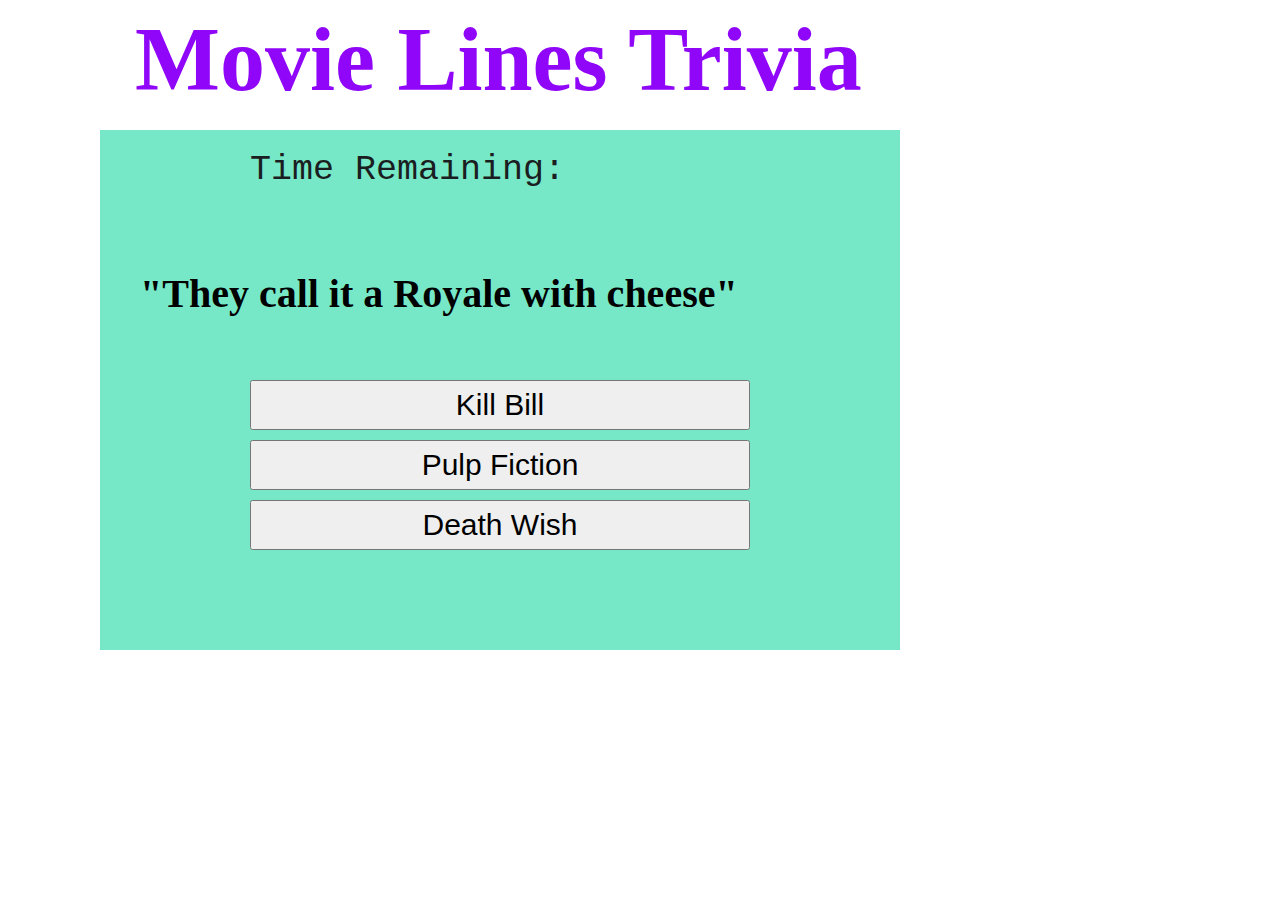
==== 2ndpage.html @ 393d56d7 "update" ====
<!DOCTYPE html>
<html>

<head>
    <meta charset="utf-8" />
    <meta http-equiv="X-UA-Compatible" content="IE=edge">
    <title>Trivia Game</title>
    <meta name="viewport" content="width=device-width, initial-scale=1">
    <link rel="stylesheet" type="text/css" media="screen" href="./assets/css/style.css" />

</head>

<body background="../TriviaGame/assets/images/Background_Film.jpg">
    <div class="heading">
        <strong>Movie Lines Trivia</strong>
    </div>

    <div class="center">
        <div id="time">Time Remaining:</div>
        <p>"They call it a Royale with cheese"</p>
        <div>
            <button class="select1">Kill Bill</button>
            <button class="select2">Pulp Fiction</button>
            </a>
            <button class="select3">Death Wish</button>
        </div>
    </div>


    <script src='https://code.jquery.com/jquery-3.3.1.min.js' integrity='sha256-FgpCb/KJQlLNfOu91ta32o/NMZxltwRo8QtmkMRdAu8='
        crossorigin='anonymous'></script>
    <link rel="stylesheet" href="https://stackpath.bootstrapcdn.com/bootstrap/4.1.3/css/bootstrap.min.css" integrity="sha384-MCw98/SFnGE8fJT3GXwEOngsV7Zt27NXFoaoApmYm81iuXoPkFOJwJ8ERdknLPMO"
        crossorigin="anonymous">
    <script src="./assets/javascript/app.js"></script>
</body>

</html>
---- assets/css/style.css ----
body {
    width: 900px;
}

* {
    box-sizing: border-box;
  }

.heading {
    font-family: Times;
    font-size: 90px;
    color: #9006f9;
    position: absolute;
    left: 135px;

    
}
.center {
    width: 800px;
    height: 520px;
    padding: 20px;
    position: absolute;
    background-color: #76e8c7;
    left: 100px;
    top: 130px;
}
.start {
    width: 200px;
    height: 50px;
    position: absolute;
    left: 300px;
    font-size: 30px;
    top: 400px;
    text-decoration: none;
}
.start:hover {
    background-color: aqua
}
.startOver {
    width: 200px;
    height: 50px;
    position: absolute;
    left: 300px;
    font-size: 30px;
    top: 400px;
    text-decoration: none;
}
.startOver:hover{
    background-color: rgb(247, 197, 137)
}

p{
    font-family: Georgia;
    font-size: 40px;
    font-weight: bold;
    position: absolute;
    left: 40px;
    top: 100px;
}

#thirdPage {
    font-family: Georgia;
    font-size: 40px;
    font-weight: bold;
    position: absolute;
    left: 210px;
    top: 100px;
    text-align: center;
}
#fourthPage {
    font-family: Georgia;
    font-size: 40px;
    font-weight: bold;
    position: absolute;
    left: 90px;
    top: 100px;
    text-align: center;
}
.select1 { 
    width: 500px;
    height: 50px;
    position: absolute;
    left: 150px;
    font-size: 30px;
    top: 250px;

}
.select2 { 
    width: 500px;
    height: 50px;
    position: absolute;
    left: 150px;
    font-size: 30px;
    top: 310px;
}
.select3 { 
    width: 500px;
    height: 50px;
    position: absolute;
    left: 150px;
    font-size: 30px;
    top: 370px;
}
#time{
    font-family: courier;
    font-size: 35px;
    position: absolute;
    left: 150px;
    top: 20px;
    color: #1b1e21;
}
#answer1 {
    font-family: Helvetica;
    font-size: 35px;
    position: absolute;
    left: 335px;
    top: 150px;
    color: #1b1e21;
    text-align: center;
}

#answer2 {
    font-family: Helvetica;
    font-size: 25px;
    position: absolute;
    left: 300px;
    top: 200px;
    color: #1b1e21;
}
#allDone {
    font-family: Helvetica;

    font-size: 30px;
    position: absolute;
    left: 335px;
    top: 150px;
    color: #1b1e21;
}
#correct {
    font-family: Helvetica;
    font-size: 20px;
    position: absolute;
    left: 300px;
    top: 200px;
    color: #1b1e21;
}

#incorrect {
    font-family: Helvetica;
    font-size: 20px;
    position: absolute;
    left: 300px;
    top: 250px;
    color: #1b1e21;
}
#missed {
    font-family: Helvetica;
    font-size: 20px;
    position: absolute;
    left: 300px;
    top: 300px;
    color: #1b1e21;
}
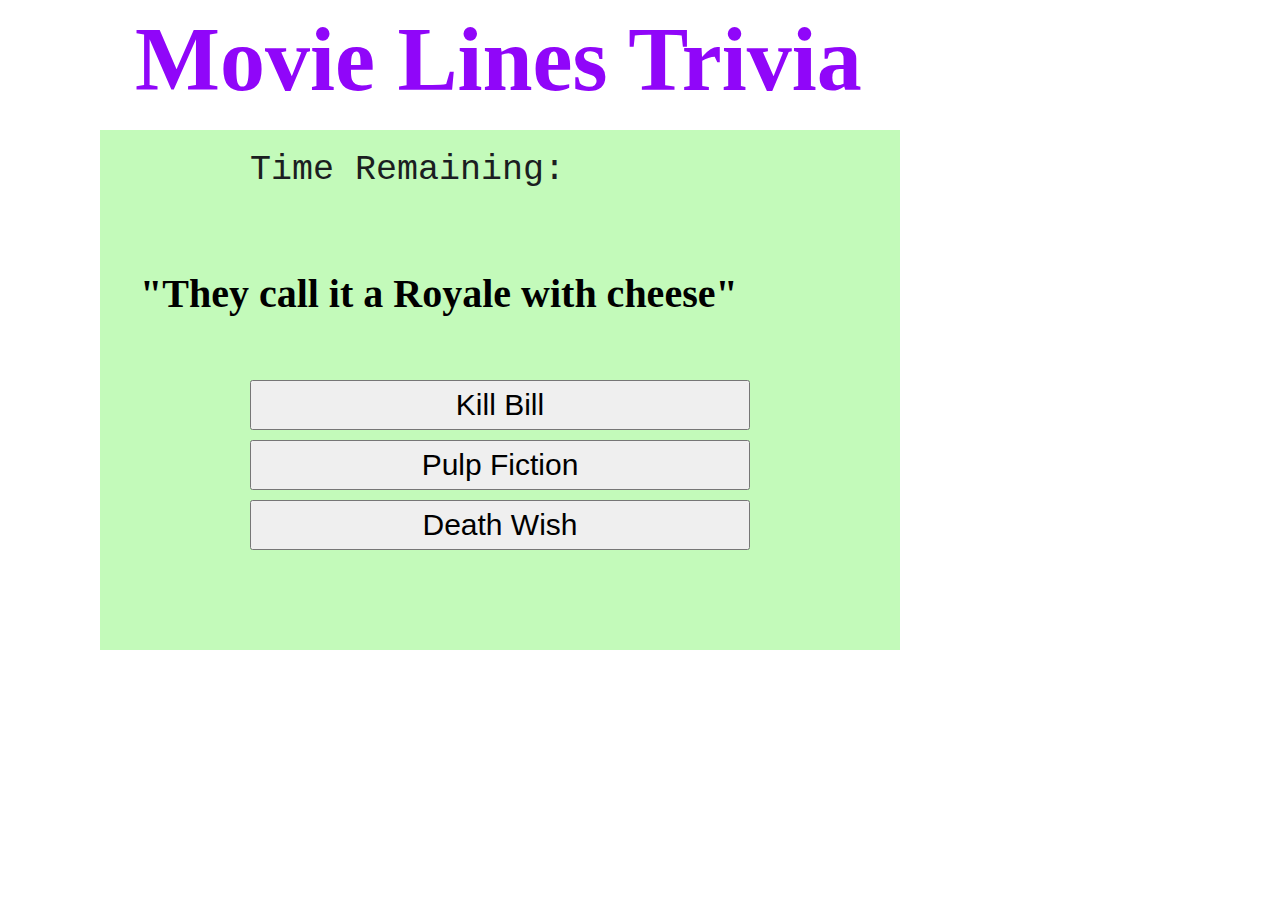
==== commit f7426d2e: "update" ====
--- a/2ndpage.html
+++ b/2ndpage.html
@@ -17,11 +17,15 @@
 
     <div class="center">
         <div id="time">Time Remaining:</div>
+
         <p>"They call it a Royale with cheese"</p>
+
         <div>
+
             <button class="select1">Kill Bill</button>
+
             <button class="select2">Pulp Fiction</button>
-            </a>
+
             <button class="select3">Death Wish</button>
         </div>
     </div>
--- a/assets/css/style.css
+++ b/assets/css/style.css
@@ -12,16 +12,14 @@
     font-size: 90px;
     color: #9006f9;
     position: absolute;
-    left: 135px;
-
-    
+    left: 135px; 
 }
 .center {
     width: 800px;
     height: 520px;
     padding: 20px;
     position: absolute;
-    background-color: #76e8c7;
+    background-color: #c3faba;
     left: 100px;
     top: 130px;
 }
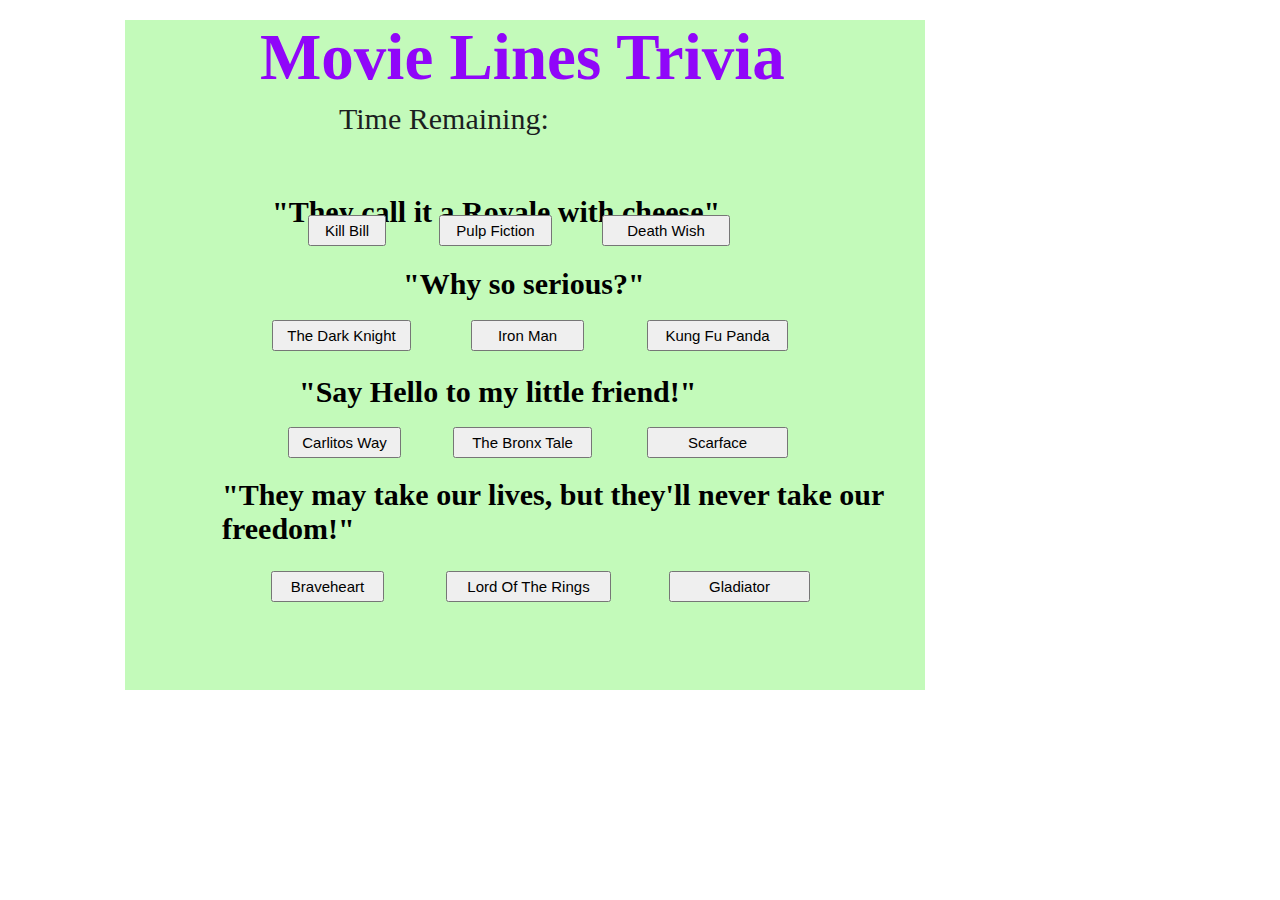
==== commit f8c530cb: "updates" ====
--- a/2ndpage.html
+++ b/2ndpage.html
@@ -11,22 +11,69 @@
 </head>
 
 <body background="../TriviaGame/assets/images/Background_Film.jpg">
-    <div class="heading">
-        <strong>Movie Lines Trivia</strong>
-    </div>
+
 
     <div class="center">
+        <div class="heading">
+            <strong>Movie Lines Trivia</strong>
+        </div>
         <div id="time">Time Remaining:</div>
 
-        <p>"They call it a Royale with cheese"</p>
 
         <div>
+            <p>"They call it a Royale with cheese"</p>
+            <div id="quest2">"Why so serious?"</div>
+            <div id="quest3">"Say Hello to my little friend!"</div>
+            <div id="quest4">"They may take our lives, but they'll never take our freedom!"
+            </div>
+
 
             <button class="select1">Kill Bill</button>
 
             <button class="select2">Pulp Fiction</button>
 
             <button class="select3">Death Wish</button>
+
+            <button class="select4">The Dark Knight</button>
+
+            <button class="select5">Iron Man</button>
+
+            <button class="select6">Kung Fu Panda</button>
+
+            <button class="select7">Carlitos Way</button>
+
+            <button class="select8">The Bronx Tale</button>
+
+            <button class="select9">Scarface</button>
+
+            <button class="select10">Braveheart</button>
+
+            <button class="select11">Lord Of The Rings</button>
+
+            <button class="select12">Gladiator</button>
+            <div id="toggle1">
+                <p>Nice try! The Answer is: Pulp Fiction
+                    <img src="../TriviaGame/assets/images/PulpFiction.gif" alt="">
+                </p>
+            </div>
+            <div id="toggle2">
+                <p>Winner Winner Chicken Dinner!
+                    <img src="../TriviaGame/assets/images/dance.giphy.gif" alt="">
+                </p>
+            </div>
+            <div id="toggle3">
+                <p>Awesome Sauce!
+                    <img src="../TriviaGame/assets/images/Clapping.gif" width="300" height="300" alt="">
+                </p>
+            </div>
+            <div id="toggle4">
+                <p>Wuah Wuah. Try again!
+                    <img src="../TriviaGame/assets/images/TheDarkKnight.gif" width="345" height="230" alt="">
+                </p>
+            </div>
+
+
+
         </div>
     </div>
 
--- a/assets/css/style.css
+++ b/assets/css/style.css
@@ -9,19 +9,19 @@
 
 .heading {
     font-family: Times;
-    font-size: 90px;
+    font-size: 65px;
     color: #9006f9;
     position: absolute;
-    left: 135px; 
+    left: 135px;
 }
 .center {
     width: 800px;
-    height: 520px;
-    padding: 20px;
-    position: absolute;
-    background-color: #c3faba;
-    left: 100px;
-    top: 130px;
+    height: 670px;
+    position: absolute;
+    background-color: #c3faba;
+    left: 125px;
+    top: 20px;
+    bottom: 20px;
 }
 .start {
     width: 200px;
@@ -48,64 +48,147 @@
     background-color: rgb(247, 197, 137)
 }
 
-p{
+p {
     font-family: Georgia;
-    font-size: 40px;
-    font-weight: bold;
-    position: absolute;
-    left: 40px;
-    top: 100px;
-}
-
-#thirdPage {
+    font-size: 30px;
+    font-weight: bold;
+    position: absolute;
+    left: 147px;
+    top: 145px;
+}
+
+#quest2 {
     font-family: Georgia;
-    font-size: 40px;
-    font-weight: bold;
-    position: absolute;
-    left: 210px;
-    top: 100px;
-    text-align: center;
-}
-#fourthPage {
+    font-size: 30px;
+    font-weight: bold;
+    position: absolute;
+    left: 278px;
+    top: 247px;
+    text-align: center;
+}
+#quest3 {
     font-family: Georgia;
-    font-size: 40px;
-    font-weight: bold;
-    position: absolute;
-    left: 90px;
-    top: 100px;
-    text-align: center;
+    font-size: 30px;
+    font-weight: bold;
+    position: absolute;
+    left: 174px;
+    top: 355px;
+    text-align: center;
+}
+#quest4 {
+    font-family: Georgia;
+    font-size: 30px;
+    font-weight: bold;
+    position: absolute;
+    left: 97px;
+    top: 458px;
 }
 .select1 { 
-    width: 500px;
-    height: 50px;
-    position: absolute;
-    left: 150px;
-    font-size: 30px;
-    top: 250px;
+    width: 78px;
+    height: 31px;
+    position: absolute;
+    left: 183px;
+    font-size: 15px;
+    top: 195px;
 
 }
 .select2 { 
-    width: 500px;
-    height: 50px;
-    position: absolute;
-    left: 150px;
-    font-size: 30px;
-    top: 310px;
+    width: 113px;
+    height: 31px;
+    position: absolute;
+    left: 314px;
+    font-size: 15px;
+    top: 195px;
 }
 .select3 { 
-    width: 500px;
-    height: 50px;
-    position: absolute;
-    left: 150px;
-    font-size: 30px;
-    top: 370px;
+    width: 128px;
+    height: 31px;
+    position: absolute;
+    left: 477px;
+    font-size: 15px;
+    top: 195px;
+}
+.select4 { 
+    width: 139px;
+    height: 31px;
+    position: absolute;
+    left: 147px;
+    font-size: 15px;
+    top: 300px;
+
+}
+.select5 { 
+    width: 113px;
+    height: 31px;
+    position: absolute;
+    left: 346px;
+    font-size: 15px;
+    top: 300px;
+}
+.select6 { 
+    width: 141px;
+    height: 31px;
+    position: absolute;
+    left: 522px;
+    font-size: 15px;
+    top: 300px;
+}
+.select7 { 
+    width: 113px;
+    height: 31px;
+    position: absolute;
+    left: 163px;
+    font-size: 15px;
+    top: 407px;
+
+}
+.select8 { 
+    width: 139px;
+    height: 31px;
+    position: absolute;
+    left: 328px;
+    font-size: 15px;
+    top: 407px;
+}
+.select9 { 
+    width: 141px;
+    height: 31px;
+    position: absolute;
+    left: 522px;
+    font-size: 15px;
+    top: 407px;
+}
+.select10 { 
+    width: 113px;
+    height: 31px;
+    position: absolute;
+    left: 146px;
+    font-size: 15px;
+    top: 551px;
+
+}
+.select11 { 
+    width: 165px;
+    height: 31px;
+    position: absolute;
+    left: 321px;
+    font-size: 15px;
+    top: 551px;
+}
+.select12 { 
+    width: 141px;
+    height: 31px;
+    position: absolute;
+    left: 544px;
+    font-size: 15px;
+    top: 551px;
 }
 #time{
-    font-family: courier;
-    font-size: 35px;
-    position: absolute;
-    left: 150px;
-    top: 20px;
+    font-family: time;
+    font-size: 30px;
+    position: absolute;
+    left: 214px;
+    top: 82px;
     color: #1b1e21;
 }
 #answer1 {
@@ -159,4 +242,61 @@
     left: 300px;
     top: 300px;
     color: #1b1e21;
+}
+#toggle1 {
+    width: 800px;
+    height: 670px;
+    position: absolute;
+    background-color: #c3faba;
+    top: 90px;
+    bottom: 20px;
+    text-align: center;
+    font-family: times;
+    font-size: 30px;
+    font-weight: bold;
+    display: none; 
+}
+#toggle2 {
+    width: 800px;
+    height: 670px;
+    position: absolute;
+    background-color: #c3faba;
+    top: 90px;
+    bottom: 20px;
+    text-align: center;
+    font-family: times;
+    font-size: 30px;
+    font-weight: bold;
+    display: none; 
+}
+
+#toggle3 {
+    width: 800px;
+    height: 670px;
+    position: absolute;
+    background-color: #c3faba;
+    top: 90px;
+    bottom: 20px;
+    text-align: center;
+    font-family: times;
+    font-size: 30px;
+    font-weight: bold;
+    display: none; 
+}
+#toggle4 {
+    width: 800px;
+    height: 670px;
+    position: absolute;
+    background-color: #c3faba;
+    top: 90px;
+    bottom: 20px;
+    text-align: center;
+    font-family: times;
+    font-size: 30px;
+    font-weight: bold;
+    display: none; 
+}
+img{
+    position: absolute;
+    left: 10px;
 }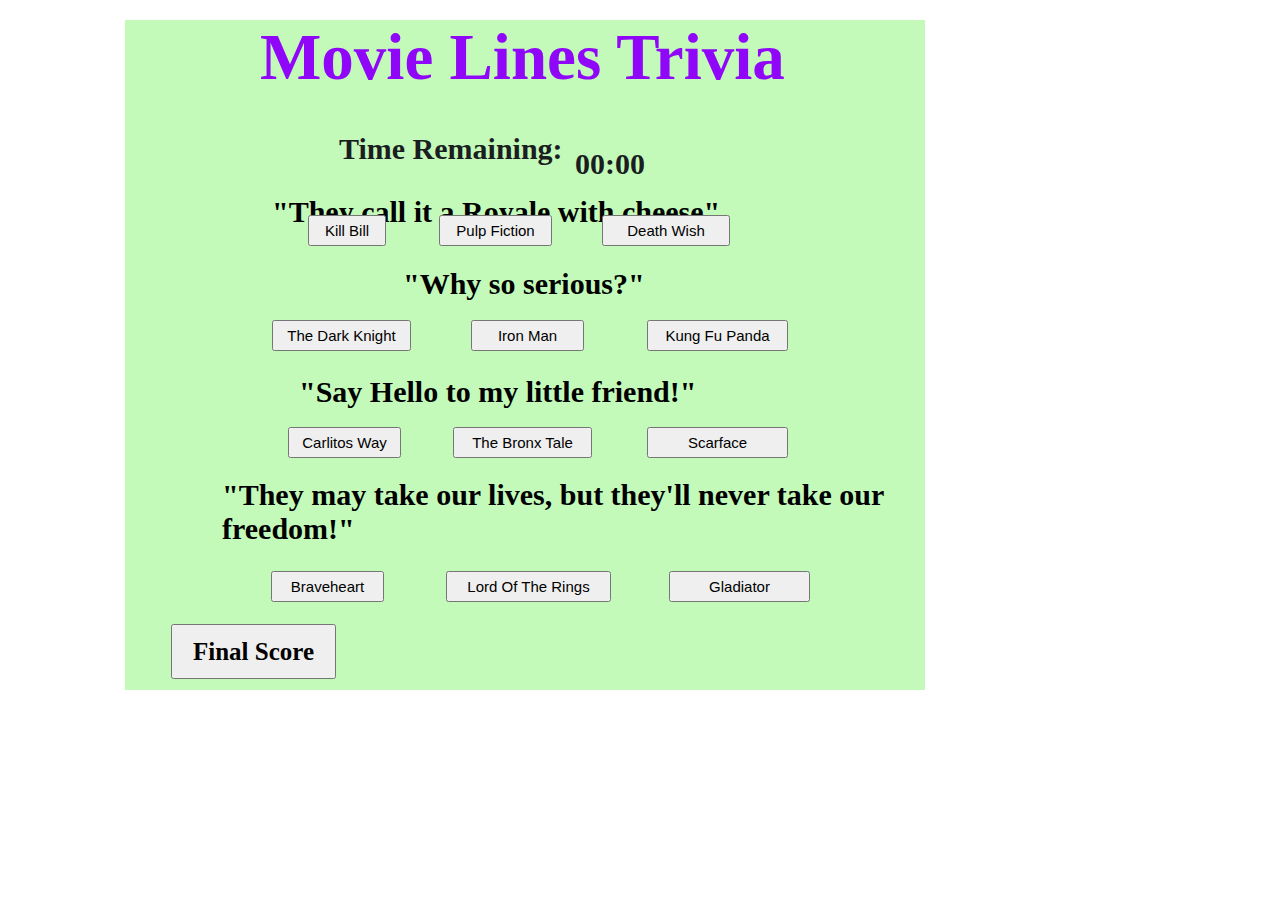
==== commit 476b252d: "update" ====
--- a/2ndpage.html
+++ b/2ndpage.html
@@ -17,7 +17,10 @@
         <div class="heading">
             <strong>Movie Lines Trivia</strong>
         </div>
-        <div id="time">Time Remaining:</div>
+        <div class="timer">
+            <h3>Time Remaining:</h3>
+            <h4 id="timerDisplay">00:00</h4>
+        </div>
 
 
         <div>
@@ -27,51 +30,97 @@
             <div id="quest4">"They may take our lives, but they'll never take our freedom!"
             </div>
 
+            <!-- buttons selections -->
 
-            <button class="select1">Kill Bill</button>
+            <!-- buttons group 1 -->
+            <button class="select1" val=0>Kill Bill</button>
 
-            <button class="select2">Pulp Fiction</button>
+            <button class="select2" val=2>Pulp Fiction</button>
 
-            <button class="select3">Death Wish</button>
+            <button class="select3" val=0>Death Wish</button>
 
-            <button class="select4">The Dark Knight</button>
+            <!-- buttons group 2 -->
+            <button class="select4" val=2>The Dark Knight</button>
 
-            <button class="select5">Iron Man</button>
+            <button class="select5" val=0>Iron Man</button>
 
-            <button class="select6">Kung Fu Panda</button>
+            <button class="select6" val=0>Kung Fu Panda</button>
 
-            <button class="select7">Carlitos Way</button>
+            <!-- buttons group 3 -->
+            <button class="select7" val=0>Carlitos Way</button>
 
-            <button class="select8">The Bronx Tale</button>
+            <button class="select8" val=0>The Bronx Tale</button>
 
-            <button class="select9">Scarface</button>
+            <button class="select9" val=2>Scarface</button>
 
-            <button class="select10">Braveheart</button>
+            <!-- buttons group 4 -->
+            <button class="select10" val=2>Braveheart</button>
 
-            <button class="select11">Lord Of The Rings</button>
+            <button class="select11" val=0>Lord Of The Rings</button>
 
-            <button class="select12">Gladiator</button>
-            <div id="toggle1">
+            <button class="select12" val=0>Gladiator</button>
+
+            <!-- Score Button -->
+
+            <div>
+                <button class="Score">Final Score</button>
+            </div>
+            <div id="toggle9">
+                <div id="allDone">Here's how you did!</div>
+
+                <div id="correct"></div>
+
+                <div id="incorrect"></div>
+
+                <div id="missed"></div>
+
+                <div id="total"></div>
+            </div>
+
+
+            <!-- toggle between answer -->
+            <div id="toggle1" val=0>
                 <p>Nice try! The Answer is: Pulp Fiction
                     <img src="../TriviaGame/assets/images/PulpFiction.gif" alt="">
                 </p>
             </div>
-            <div id="toggle2">
+            <div id="toggle2" val=2>
                 <p>Winner Winner Chicken Dinner!
                     <img src="../TriviaGame/assets/images/dance.giphy.gif" alt="">
                 </p>
             </div>
-            <div id="toggle3">
+            <div id="toggle3" val=2>
                 <p>Awesome Sauce!
                     <img src="../TriviaGame/assets/images/Clapping.gif" width="300" height="300" alt="">
                 </p>
             </div>
-            <div id="toggle4">
-                <p>Wuah Wuah. Try again!
+            <div id="toggle4" val=0>
+                <p>Wah Wah 😩 The Dark Knight!
                     <img src="../TriviaGame/assets/images/TheDarkKnight.gif" width="345" height="230" alt="">
                 </p>
             </div>
-
+            <div id="toggle5" val=0>
+                <p>Ay way. The correct answer is: Scarface!
+                    <img src="../TriviaGame/assets/images/Relax_scarface.gif" width="420" height="420" alt="">
+                </p>
+            </div>
+            <div id="toggle6" val=2>
+                <p>Yes! You're doing really well!
+                    <img src="../TriviaGame/assets/images/Scarface.gif" alt="">
+                </p>
+            </div>
+            <div id="toggle7" val=0>
+                <p>Not! The correct answer is: Braveheart!
+                    <img src="../TriviaGame/assets/images/Cmon_Braveheart.gif" alt="">
+                </p>
+            </div>
+            <div id="toggle8" val=2>
+                <p>You're a true movie lover!!
+                    <img src="../TriviaGame/assets/images/WIn_Brave.gif" height="345" width="294" alt="">
+                </p>
+            </div>
+            <div id="scorepage">
+            </div>
 
 
         </div>
--- a/assets/css/style.css
+++ b/assets/css/style.css
@@ -183,7 +183,7 @@
     font-size: 15px;
     top: 551px;
 }
-#time{
+h3{
     font-family: time;
     font-size: 30px;
     position: absolute;
@@ -191,6 +191,15 @@
     top: 82px;
     color: #1b1e21;
 }
+h4{
+    font-family: time;
+    font-size: 30px;
+    position: absolute;
+    left: 450px;
+    top: 87px;
+    color: #1b1e21;
+}
+
 #answer1 {
     font-family: Helvetica;
     font-size: 35px;
@@ -210,19 +219,18 @@
     color: #1b1e21;
 }
 #allDone {
-    font-family: Helvetica;
-
-    font-size: 30px;
-    position: absolute;
-    left: 335px;
-    top: 150px;
-    color: #1b1e21;
+    font-family: times;
+    font-size: 40px;
+    position: absolute;
+    left: 221px;
+    top: 71px;
+    color: #f13a8c;
 }
 #correct {
     font-family: Helvetica;
     font-size: 20px;
     position: absolute;
-    left: 300px;
+    left: 276px;
     top: 200px;
     color: #1b1e21;
 }
@@ -231,7 +239,7 @@
     font-family: Helvetica;
     font-size: 20px;
     position: absolute;
-    left: 300px;
+    left: 276px;
     top: 250px;
     color: #1b1e21;
 }
@@ -239,16 +247,25 @@
     font-family: Helvetica;
     font-size: 20px;
     position: absolute;
-    left: 300px;
+    left: 276px;
     top: 300px;
     color: #1b1e21;
 }
+#total{
+    font-family: Helvetica;
+    font-size: 30px;
+    position: absolute;
+    left: 276px;
+    top: 370px;
+    color: #1b1e21;
+}
+
 #toggle1 {
     width: 800px;
     height: 670px;
     position: absolute;
     background-color: #c3faba;
-    top: 90px;
+    top: 88px;
     bottom: 20px;
     text-align: center;
     font-family: times;
@@ -261,7 +278,7 @@
     height: 670px;
     position: absolute;
     background-color: #c3faba;
-    top: 90px;
+    top: 88px;
     bottom: 20px;
     text-align: center;
     font-family: times;
@@ -275,7 +292,7 @@
     height: 670px;
     position: absolute;
     background-color: #c3faba;
-    top: 90px;
+    top: 88px;
     bottom: 20px;
     text-align: center;
     font-family: times;
@@ -288,7 +305,59 @@
     height: 670px;
     position: absolute;
     background-color: #c3faba;
-    top: 90px;
+    top: 88px;
+    bottom: 20px;
+    text-align: center;
+    font-family: times;
+    font-size: 30px;
+    font-weight: bold;
+    display: none; 
+}
+#toggle5 {
+    width: 800px;
+    height: 670px;
+    position: absolute;
+    background-color: #c3faba;
+    top: 88px;
+    bottom: 20px;
+    text-align: center;
+    font-family: times;
+    font-size: 30px;
+    font-weight: bold;
+    display: none; 
+}
+#toggle6 {
+    width: 800px;
+    height: 670px;
+    position: absolute;
+    background-color: #c3faba;
+    top: 88px;
+    bottom: 20px;
+    text-align: center;
+    font-family: times;
+    font-size: 30px;
+    font-weight: bold;
+    display: none; 
+}
+#toggle7 {
+    width: 800px;
+    height: 670px;
+    position: absolute;
+    background-color: #c3faba;
+    top: 88px;
+    bottom: 20px;
+    text-align: center;
+    font-family: times;
+    font-size: 30px;
+    font-weight: bold;
+    display: none; 
+}
+#toggle8 {
+    width: 800px;
+    height: 670px;
+    position: absolute;
+    background-color: #c3faba;
+    top: 88px;
     bottom: 20px;
     text-align: center;
     font-family: times;
@@ -299,4 +368,31 @@
 img{
     position: absolute;
     left: 10px;
-}+}
+.Score {
+    width: 165px;
+    height: 55px;
+    position: absolute;
+    left: 46px;
+    font-size: 25px;
+    font-weight: bold;
+    top: 604px;
+    text-decoration: none;
+    font-family: times;
+}
+}
+.Score:hover{
+    background-color: rgb(247, 197, 137)
+}
+#toggle9 {
+    width: 800px;
+    height: 670px;
+    position: absolute;
+    background-color: #c3faba;
+    top: 88px;
+    bottom: 20px;
+    text-align: center;
+    font-family: times;
+    font-size: 30px;
+    font-weight: bold;
+    display: none;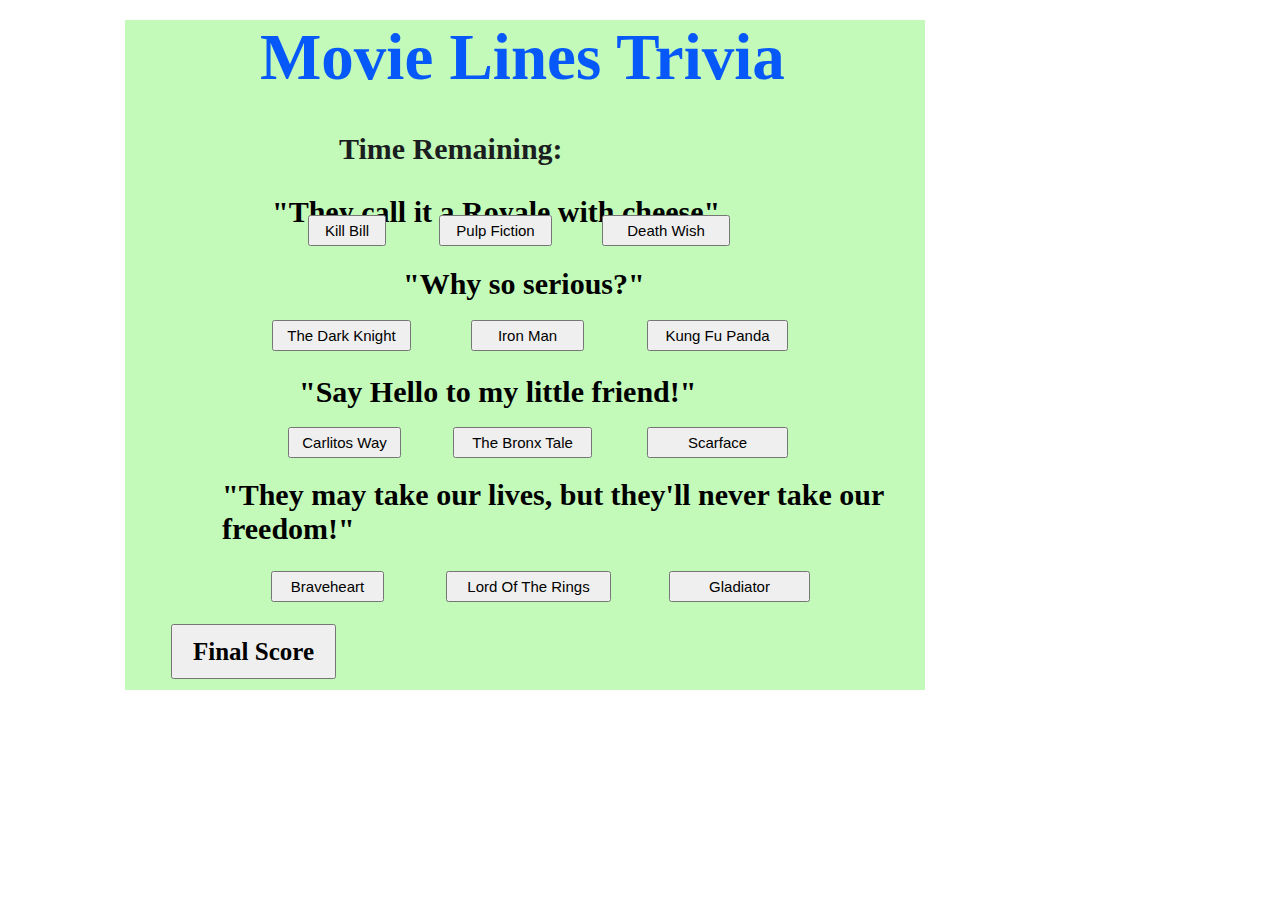
==== commit bdd6072f: "update" ====
--- a/2ndpage.html
+++ b/2ndpage.html
@@ -7,6 +7,8 @@
     <title>Trivia Game</title>
     <meta name="viewport" content="width=device-width, initial-scale=1">
     <link rel="stylesheet" type="text/css" media="screen" href="./assets/css/style.css" />
+    <link rel="stylesheet" href="https://stackpath.bootstrapcdn.com/bootstrap/4.1.3/css/bootstrap.min.css" integrity="sha384-MCw98/SFnGE8fJT3GXwEOngsV7Zt27NXFoaoApmYm81iuXoPkFOJwJ8ERdknLPMO"
+        crossorigin="anonymous">
 
 </head>
 
@@ -19,7 +21,7 @@
         </div>
         <div class="timer">
             <h3>Time Remaining:</h3>
-            <h4 id="timerDisplay">00:00</h4>
+            <h4 id="timerDisplay"></h4>
         </div>
 
 
@@ -33,6 +35,7 @@
             <!-- buttons selections -->
 
             <!-- buttons group 1 -->
+
             <button class="select1" val=0>Kill Bill</button>
 
             <button class="select2" val=2>Pulp Fiction</button>
@@ -60,6 +63,8 @@
 
             <button class="select12" val=0>Gladiator</button>
 
+
+
             <!-- Score Button -->
 
             <div>
@@ -80,6 +85,7 @@
 
             <!-- toggle between answer -->
             <div id="toggle1" val=0>
+
                 <p>Nice try! The Answer is: Pulp Fiction
                     <img src="../TriviaGame/assets/images/PulpFiction.gif" alt="">
                 </p>
@@ -100,7 +106,7 @@
                 </p>
             </div>
             <div id="toggle5" val=0>
-                <p>Ay way. The correct answer is: Scarface!
+                <p>Ay yay yay. The correct answer is: Scarface!
                     <img src="../TriviaGame/assets/images/Relax_scarface.gif" width="420" height="420" alt="">
                 </p>
             </div>
@@ -129,8 +135,7 @@
 
     <script src='https://code.jquery.com/jquery-3.3.1.min.js' integrity='sha256-FgpCb/KJQlLNfOu91ta32o/NMZxltwRo8QtmkMRdAu8='
         crossorigin='anonymous'></script>
-    <link rel="stylesheet" href="https://stackpath.bootstrapcdn.com/bootstrap/4.1.3/css/bootstrap.min.css" integrity="sha384-MCw98/SFnGE8fJT3GXwEOngsV7Zt27NXFoaoApmYm81iuXoPkFOJwJ8ERdknLPMO"
-        crossorigin="anonymous">
+
     <script src="./assets/javascript/app.js"></script>
 </body>
 
--- a/assets/css/style.css
+++ b/assets/css/style.css
@@ -10,9 +10,17 @@
 .heading {
     font-family: Times;
     font-size: 65px;
+    color: #0658f9;
+    position: absolute;
+    left: 135px;
+}
+#Countdown {
+    font-family: Times;
+    font-size: 65px;
     color: #9006f9;
     position: absolute;
-    left: 135px;
+    left: 50px;
+    top: 120px;
 }
 .center {
     width: 800px;
@@ -29,8 +37,9 @@
     position: absolute;
     left: 300px;
     font-size: 30px;
-    top: 400px;
+    top: 460px;
     text-decoration: none;
+    background-color: #0280d4
 }
 .start:hover {
     background-color: aqua
@@ -90,7 +99,12 @@
     left: 183px;
     font-size: 15px;
     top: 195px;
-
+}
+.visible {
+        visibility: visible;
+}
+.invisible {
+    visibility: hidden;
 }
 .select2 { 
     width: 113px;
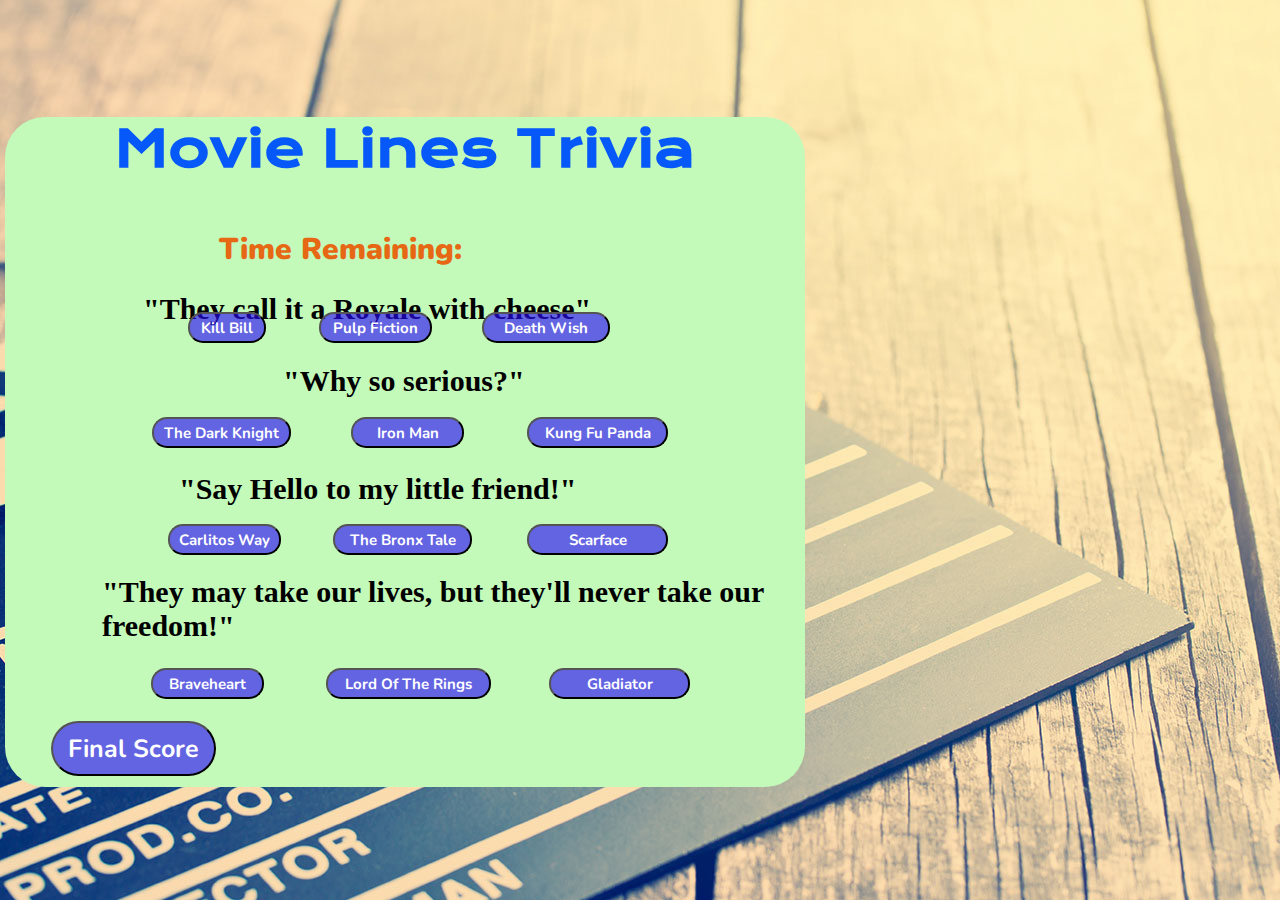
==== commit efea8aa5: "update" ====
--- a/2ndpage.html
+++ b/2ndpage.html
@@ -6,6 +6,7 @@
     <meta http-equiv="X-UA-Compatible" content="IE=edge">
     <title>Trivia Game</title>
     <meta name="viewport" content="width=device-width, initial-scale=1">
+    <link href="https://fonts.googleapis.com/css?family=Abril+Fatface|Krona+One|Nunito|Righteous|Mukta" rel="stylesheet">
     <link rel="stylesheet" type="text/css" media="screen" href="./assets/css/style.css" />
     <link rel="stylesheet" href="https://stackpath.bootstrapcdn.com/bootstrap/4.1.3/css/bootstrap.min.css" integrity="sha384-MCw98/SFnGE8fJT3GXwEOngsV7Zt27NXFoaoApmYm81iuXoPkFOJwJ8ERdknLPMO"
         crossorigin="anonymous">
@@ -15,120 +16,121 @@
 <body background="../TriviaGame/assets/images/Background_Film.jpg">
 
 
-    <div class="center">
-        <div class="heading">
-            <strong>Movie Lines Trivia</strong>
-        </div>
-        <div class="timer">
-            <h3>Time Remaining:</h3>
-            <h4 id="timerDisplay"></h4>
-        </div>
+    <div class="center mx-auto">
+        <div class="">
+            <div class="heading mx-auto">
+                <strong>Movie Lines Trivia</strong>
+            </div>
+            <div class="timer mx-auto">
+                <h3><strong>Time Remaining:</strong></h3>
+                <h4 id="timerDisplay"></h4>
+            </div>
 
 
-        <div>
-            <p>"They call it a Royale with cheese"</p>
-            <div id="quest2">"Why so serious?"</div>
-            <div id="quest3">"Say Hello to my little friend!"</div>
-            <div id="quest4">"They may take our lives, but they'll never take our freedom!"
-            </div>
+            <div>
+                <p>"They call it a Royale with cheese"</p>
+                <div id="quest2">"Why so serious?"</div>
+                <div id="quest3">"Say Hello to my little friend!"</div>
+                <div id="quest4">"They may take our lives, but they'll never take our freedom!"
+                </div>
 
-            <!-- buttons selections -->
+                <!-- buttons selections -->
 
-            <!-- buttons group 1 -->
+                <!-- buttons group 1 -->
 
-            <button class="select1" val=0>Kill Bill</button>
+                <button class="select1" val=0>Kill Bill</button>
 
-            <button class="select2" val=2>Pulp Fiction</button>
+                <button class="select2" val=2>Pulp Fiction</button>
 
-            <button class="select3" val=0>Death Wish</button>
+                <button class="select3" val=0>Death Wish</button>
 
-            <!-- buttons group 2 -->
-            <button class="select4" val=2>The Dark Knight</button>
+                <!-- buttons group 2 -->
+                <button class="select4" val=2>The Dark Knight</button>
 
-            <button class="select5" val=0>Iron Man</button>
+                <button class="select5" val=0>Iron Man</button>
 
-            <button class="select6" val=0>Kung Fu Panda</button>
+                <button class="select6" val=0>Kung Fu Panda</button>
 
-            <!-- buttons group 3 -->
-            <button class="select7" val=0>Carlitos Way</button>
+                <!-- buttons group 3 -->
+                <button class="select7" val=0>Carlitos Way</button>
 
-            <button class="select8" val=0>The Bronx Tale</button>
+                <button class="select8" val=0>The Bronx Tale</button>
 
-            <button class="select9" val=2>Scarface</button>
+                <button class="select9" val=2>Scarface</button>
 
-            <!-- buttons group 4 -->
-            <button class="select10" val=2>Braveheart</button>
+                <!-- buttons group 4 -->
+                <button class="select10" val=2>Braveheart</button>
 
-            <button class="select11" val=0>Lord Of The Rings</button>
+                <button class="select11" val=0>Lord Of The Rings</button>
 
-            <button class="select12" val=0>Gladiator</button>
+                <button class="select12" val=0>Gladiator</button>
 
 
 
-            <!-- Score Button -->
+                <!-- Score Button -->
 
-            <div>
-                <button class="Score">Final Score</button>
-            </div>
-            <div id="toggle9">
-                <div id="allDone">Here's how you did!</div>
+                <div>
+                    <button class="Score">Final Score</button>
+                </div>
+                <div id="toggle9">
+                    <div id="allDone">Here's how you did!</div>
 
-                <div id="correct"></div>
+                    <div id="correct"></div>
 
-                <div id="incorrect"></div>
+                    <div id="incorrect"></div>
 
-                <div id="missed"></div>
+                    <div id="missed"></div>
 
-                <div id="total"></div>
-            </div>
+                    <div id="total"></div>
+                </div>
 
 
-            <!-- toggle between answer -->
-            <div id="toggle1" val=0>
+                <!-- toggle between answer -->
+                <div id="toggle1" val=0>
 
-                <p>Nice try! The Answer is: Pulp Fiction
-                    <img src="../TriviaGame/assets/images/PulpFiction.gif" alt="">
-                </p>
+                    <div id="togBox">Nice try! The Answer is: Pulp Fiction
+                        <img src="../TriviaGame/assets/images/PulpFiction.gif" alt="">
+                    </div>
+                </div>
+                <div id="toggle2" val=2>
+                    <div id="togBox">Winner Winner Chicken Dinner!
+                        <img src="../TriviaGame/assets/images/dance.giphy.gif" alt="">
+                    </div>
+                </div>
+                <div id="toggle3" val=2>
+                    <div id="togBox">Awesome Sauce!
+                        <img src="../TriviaGame/assets/images/Clapping.gif" width="300" height="300" alt="">
+                    </div>
+                </div>
+                <div id="toggle4" val=0>
+                    <div id="togBox">Wah Wah 😩 The Dark Knight!
+                        <img src="../TriviaGame/assets/images/TheDarkKnight.gif" width="345" height="230" alt="">
+                    </div>
+                </div>
+                <div id="toggle5" val=0>
+                    <div id="togBox">Ay yay yay. The correct answer is: Scarface!
+                        <img src="../TriviaGame/assets/images/Relax_scarface.gif" width="220" height="220" alt="">
+                    </div>
+                </div>
+                <div id="toggle6" val=2>
+                    <div id="togBox">Yes! You're doing really well!
+                        <img src="../TriviaGame/assets/images/Scarface.gif" alt="">
+                    </div>
+                </div>
+                <div id="toggle7" val=0>
+                    <div id="togBox">Not! The correct answer is: Braveheart!
+                        <img src="../TriviaGame/assets/images/Cmon_Braveheart.gif" alt="">
+                    </div>
+                </div>
+                <div id="toggle8" val=2>
+                    <div id="togBox">You're a true movie lover!!
+                        <img src="../TriviaGame/assets/images/WIn_Brave.gif" height="345" width="294" alt="">
+                    </div>
+                </div>
+
+                <div id="scorepage"></div>
+
             </div>
-            <div id="toggle2" val=2>
-                <p>Winner Winner Chicken Dinner!
-                    <img src="../TriviaGame/assets/images/dance.giphy.gif" alt="">
-                </p>
-            </div>
-            <div id="toggle3" val=2>
-                <p>Awesome Sauce!
-                    <img src="../TriviaGame/assets/images/Clapping.gif" width="300" height="300" alt="">
-                </p>
-            </div>
-            <div id="toggle4" val=0>
-                <p>Wah Wah 😩 The Dark Knight!
-                    <img src="../TriviaGame/assets/images/TheDarkKnight.gif" width="345" height="230" alt="">
-                </p>
-            </div>
-            <div id="toggle5" val=0>
-                <p>Ay yay yay. The correct answer is: Scarface!
-                    <img src="../TriviaGame/assets/images/Relax_scarface.gif" width="420" height="420" alt="">
-                </p>
-            </div>
-            <div id="toggle6" val=2>
-                <p>Yes! You're doing really well!
-                    <img src="../TriviaGame/assets/images/Scarface.gif" alt="">
-                </p>
-            </div>
-            <div id="toggle7" val=0>
-                <p>Not! The correct answer is: Braveheart!
-                    <img src="../TriviaGame/assets/images/Cmon_Braveheart.gif" alt="">
-                </p>
-            </div>
-            <div id="toggle8" val=2>
-                <p>You're a true movie lover!!
-                    <img src="../TriviaGame/assets/images/WIn_Brave.gif" height="345" width="294" alt="">
-                </p>
-            </div>
-            <div id="scorepage">
-            </div>
-
-
         </div>
     </div>
 
--- a/assets/css/style.css
+++ b/assets/css/style.css
@@ -1,6 +1,11 @@
 
 body {
-    width: 900px;
+    width: 100%;
+    background-image: url(../images/take1_movie.jpg);
+    background-repeat: no-repeat;
+    align-content: center;
+    
+
 }
 
 * {
@@ -8,11 +13,11 @@
   }
 
 .heading {
-    font-family: Times;
-    font-size: 65px;
+    font-family: 'Krona One', sans-serif;
+    font-size: 50px;
     color: #0658f9;
-    position: absolute;
-    left: 135px;
+    position: relative;
+    left: 110px;
 }
 #Countdown {
     font-family: Times;
@@ -25,21 +30,23 @@
 .center {
     width: 800px;
     height: 670px;
-    position: absolute;
-    background-color: #c3faba;
-    left: 125px;
-    top: 20px;
-    bottom: 20px;
+    position: relative;
+    background-color: #c3faba;
+    left: -3px;
+    top: 109px;
+    border-radius: 40px;
 }
 .start {
     width: 200px;
     height: 50px;
-    position: absolute;
+    position: relative;
     left: 300px;
     font-size: 30px;
     top: 460px;
     text-decoration: none;
-    background-color: #0280d4
+    background-color: #0280d4;
+    border-radius: 30px;
+    color: #ffffff;
 }
 .start:hover {
     background-color: aqua
@@ -56,14 +63,22 @@
 .startOver:hover{
     background-color: rgb(247, 197, 137)
 }
-
+#togBox{font-family: Georgia;
+    font-size: 30px;
+    font-weight: bold;
+    position: relative;
+    left: -36px;
+    top: 42px;
+    text-align: center;
+}
 p {
     font-family: Georgia;
     font-size: 30px;
     font-weight: bold;
     position: absolute;
-    left: 147px;
+    left: 138px;
     top: 145px;
+    text-align: center;
 }
 
 #quest2 {
@@ -99,6 +114,10 @@
     left: 183px;
     font-size: 15px;
     top: 195px;
+    border-radius: 15px;
+    outline: none;
+    text-align: center !important;
+    
 }
 .visible {
         visibility: visible;
@@ -113,6 +132,9 @@
     left: 314px;
     font-size: 15px;
     top: 195px;
+    border-radius: 15px;
+    outline: none;
+    text-align: center !important;
 }
 .select3 { 
     width: 128px;
@@ -121,6 +143,9 @@
     left: 477px;
     font-size: 15px;
     top: 195px;
+    border-radius: 15px;
+    outline: none;
+    text-align: center !important;
 }
 .select4 { 
     width: 139px;
@@ -129,6 +154,10 @@
     left: 147px;
     font-size: 15px;
     top: 300px;
+    border-radius: 15px;
+    outline: none;
+    text-align: center !important;
+
 
 }
 .select5 { 
@@ -138,6 +167,9 @@
     left: 346px;
     font-size: 15px;
     top: 300px;
+    border-radius: 15px;
+    outline: none;
+    text-align: center !important;
 }
 .select6 { 
     width: 141px;
@@ -146,6 +178,10 @@
     left: 522px;
     font-size: 15px;
     top: 300px;
+    border-radius: 15px;
+    outline: none;
+    text-align: center !important;
+
 }
 .select7 { 
     width: 113px;
@@ -154,7 +190,9 @@
     left: 163px;
     font-size: 15px;
     top: 407px;
-
+    border-radius: 15px;
+    outline: none;
+    text-align: center !important;
 }
 .select8 { 
     width: 139px;
@@ -163,6 +201,9 @@
     left: 328px;
     font-size: 15px;
     top: 407px;
+    border-radius: 15px;
+    outline: none;
+    text-align: center !important;
 }
 .select9 { 
     width: 141px;
@@ -171,6 +212,9 @@
     left: 522px;
     font-size: 15px;
     top: 407px;
+    border-radius: 15px;
+    outline: none;
+    text-align: center !important;
 }
 .select10 { 
     width: 113px;
@@ -179,6 +223,9 @@
     left: 146px;
     font-size: 15px;
     top: 551px;
+    border-radius: 15px;
+    outline: none;
+    text-align: center !important;
 
 }
 .select11 { 
@@ -188,6 +235,9 @@
     left: 321px;
     font-size: 15px;
     top: 551px;
+    border-radius: 15px;
+    outline: none;
+    text-align: center !important;
 }
 .select12 { 
     width: 141px;
@@ -196,26 +246,31 @@
     left: 544px;
     font-size: 15px;
     top: 551px;
+    border-radius: 15px;
+    outline: none;
+    text-align: center !important;
 }
 h3{
-    font-family: time;
+    font-family: 'Nunito', sans-serif !important;
     font-size: 30px;
     position: absolute;
     left: 214px;
     top: 82px;
-    color: #1b1e21;
+    color: rgb(231, 104, 20) !important;
+    font-weight: bolder;
 }
 h4{
-    font-family: time;
+    font-family: 'Nunito', sans-serif;
     font-size: 30px;
     position: absolute;
     left: 450px;
     top: 87px;
     color: #1b1e21;
+    font-weight: bolder;
 }
 
 #answer1 {
-    font-family: Helvetica;
+    font-family: 'Abril Fatface', cursive;
     font-size: 35px;
     position: absolute;
     left: 335px;
@@ -275,65 +330,71 @@
 }
 
 #toggle1 {
-    width: 800px;
-    height: 670px;
-    position: absolute;
-    background-color: #c3faba;
-    top: 88px;
+    width: 725px;
+    height: 580px;
+    position: relative;
+    background-color: #c3faba;
+    top: 7px;
+    bottom: -147px;
+    left: 22px;
+    text-align: center;
+    font-family: times;
+    font-size: 30px;
+    font-weight: bold;
+    display: none;
+    align-content: center;
+}
+#toggle2 {
+    width: 753px;
+    height: 579px;
+    position: relative;
+    background-color: #c3faba;
+    top: 11px;
+    left: 12px;
+    text-align: center;
+    font-family: times;
+    font-size: 30px;
+    font-weight: bold;
+    display: none; 
+}
+
+#toggle3 {
+    width: 725px;
+    height: 580px;
+    position: relative;
+    background-color: #c3faba;
+    top: 7px;
+    left: 25px;
     bottom: 20px;
     text-align: center;
     font-family: times;
     font-size: 30px;
     font-weight: bold;
     display: none; 
-}
-#toggle2 {
-    width: 800px;
-    height: 670px;
-    position: absolute;
-    background-color: #c3faba;
-    top: 88px;
+    border-radius: 20px;
+}
+#toggle4 {
+    width: 725px;
+    height: 580px;
+    position: relative;
+    background-color: #c3faba;
+    top: 6px;
+    left: 25px;
     bottom: 20px;
     text-align: center;
     font-family: times;
     font-size: 30px;
     font-weight: bold;
     display: none; 
-}
-
-#toggle3 {
-    width: 800px;
-    height: 670px;
-    position: absolute;
-    background-color: #c3faba;
-    top: 88px;
-    bottom: 20px;
-    text-align: center;
-    font-family: times;
-    font-size: 30px;
-    font-weight: bold;
-    display: none; 
-}
-#toggle4 {
-    width: 800px;
-    height: 670px;
-    position: absolute;
-    background-color: #c3faba;
-    top: 88px;
-    bottom: 20px;
-    text-align: center;
-    font-family: times;
-    font-size: 30px;
-    font-weight: bold;
-    display: none; 
+    border-radius: 20px;
 }
 #toggle5 {
-    width: 800px;
-    height: 670px;
-    position: absolute;
-    background-color: #c3faba;
-    top: 88px;
-    bottom: 20px;
+    width: 725px;
+    height: 580px;
+    position: relative;
+    background-color: #c3faba;
+    top: 11px;
+    left: 20px;
     text-align: center;
     font-family: times;
     font-size: 30px;
@@ -341,12 +402,12 @@
     display: none; 
 }
 #toggle6 {
-    width: 800px;
-    height: 670px;
-    position: absolute;
-    background-color: #c3faba;
-    top: 88px;
-    bottom: 20px;
+    width: 725px;
+    height: 580px;
+    position: relative;
+    background-color: #c3faba;
+    top: 7px;
+    left: 22px;
     text-align: center;
     font-family: times;
     font-size: 30px;
@@ -354,12 +415,12 @@
     display: none; 
 }
 #toggle7 {
-    width: 800px;
-    height: 670px;
-    position: absolute;
-    background-color: #c3faba;
-    top: 88px;
-    bottom: 20px;
+    width: 725px;
+    height: 580px;
+    position: relative;
+    background-color: #c3faba;
+    top: 8px;
+    left: 41px;
     text-align: center;
     font-family: times;
     font-size: 30px;
@@ -367,21 +428,33 @@
     display: none; 
 }
 #toggle8 {
-    width: 800px;
-    height: 670px;
-    position: absolute;
-    background-color: #c3faba;
-    top: 88px;
-    bottom: 20px;
-    text-align: center;
-    font-family: times;
-    font-size: 30px;
-    font-weight: bold;
-    display: none; 
+    width: 725px;
+    height: 580px;
+    position: relative;
+    background-color: #c3faba;
+    top: 4px;
+    left: 44px;
+    text-align: center;
+    font-family: times;
+    font-size: 30px;
+    font-weight: bold;
+    display: none; 
+}
+button {
+    /* display: inline-flex; */
+    background-color:#2908f99e;
+    color: #ffffff;
+    border-radius: 20px;
+    outline: none; 
+    font-family: 'Nunito', sans-serif !important;
+    font-weight: bold;
+    text-align: center !important;
 }
 img{
-    position: absolute;
-    left: 10px;
+    position: relative;
+    left: 31px;
+    top: 55px;
+    border-radius: 10px;
 }
 .Score {
     width: 165px;
@@ -393,8 +466,10 @@
     top: 604px;
     text-decoration: none;
     font-family: times;
-}
-}
+    border-radius: 50px;
+    outline: none
+}
+
 .Score:hover{
     background-color: rgb(247, 197, 137)
 }
@@ -403,7 +478,7 @@
     height: 670px;
     position: absolute;
     background-color: #c3faba;
-    top: 88px;
+    top: 73px;
     bottom: 20px;
     text-align: center;
     font-family: times;
